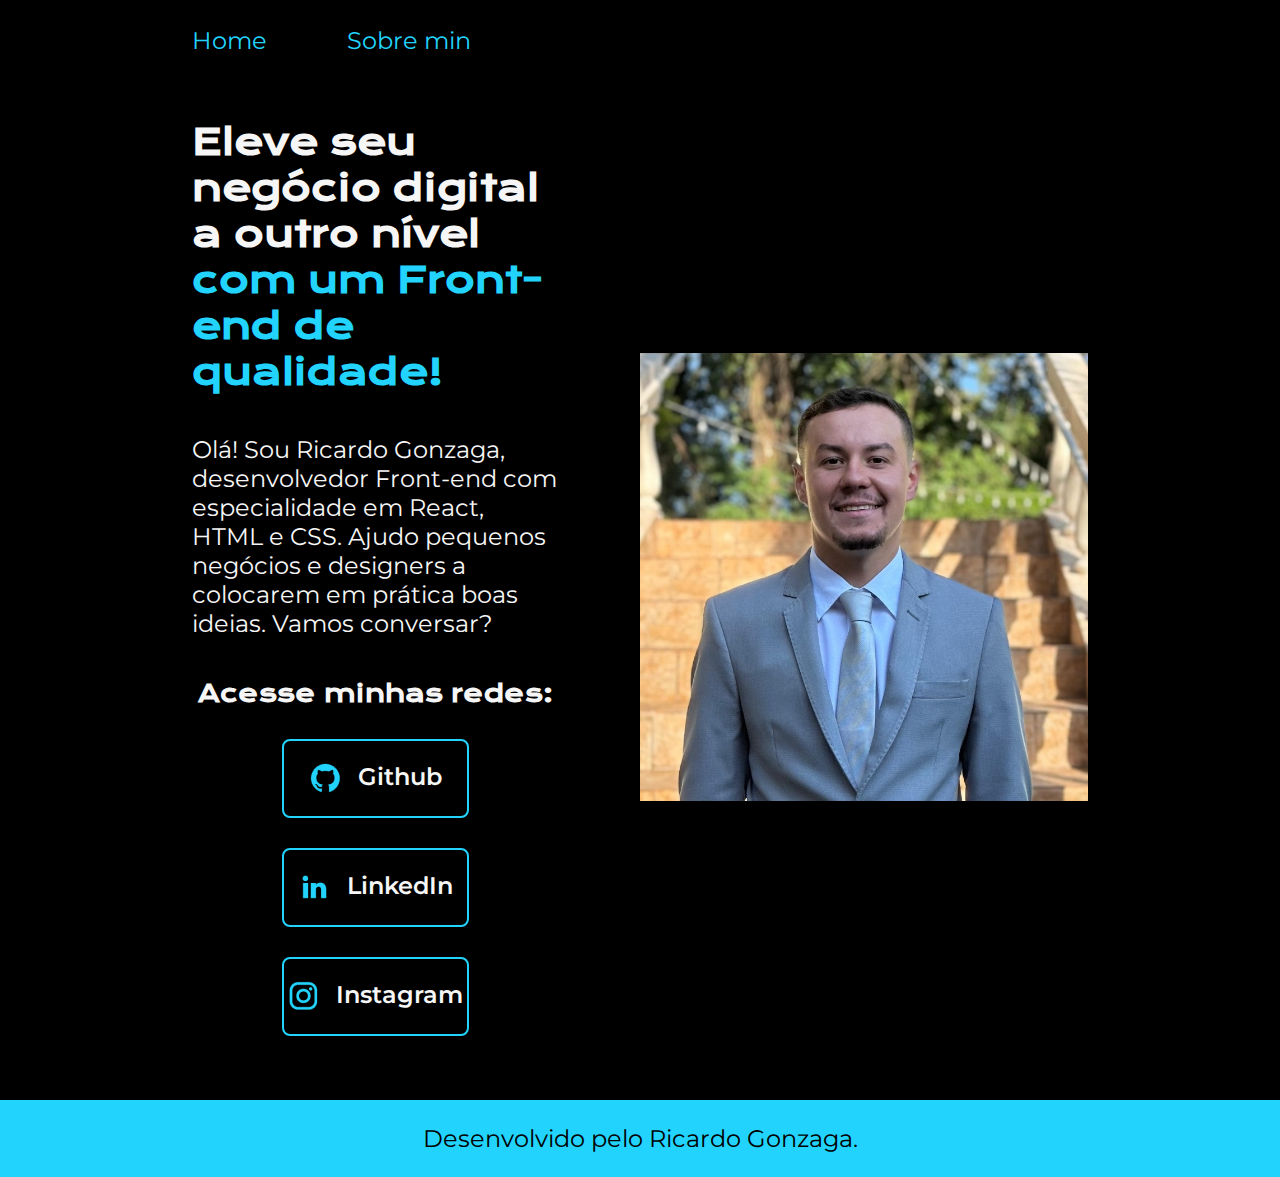
==== index.html @ a6d5a938 "Add files via upload" ====
<!DOCTYPE html>
<html lang="pt-br">
<head>
    <meta charset="UTF-8"> 
    <meta http-equiv="X-UA-Compatible" content="IE=edge">
    <meta name="viewport" content="width=device-width, initial-scale=1.0">
    <title>Portifolio</title>
    <link rel="stylesheet" href="/styles/styles.css">
</head>
<body>

    <header class="cabecalho">  
        <nav class="cabecalho_menu">
            <a class="cabecalho_menu_link" href="index.html">Home</a>
            <a class="cabecalho_menu_link" href="about.html">Sobre min</a>
       </nav>
    </header>
    <main class="apresentacao">
        <section class="apresentacao_conteudo">
        <h1 class="apresentacao_conteudo_titulo">
            Eleve seu negócio digital a outro nível 
            <strong class="titulo-destaque">com um Front-end de qualidade!
            </strong></h1>
                <p class="apresentacao_conteudo_texto">Olá! Sou Ricardo Gonzaga, desenvolvedor 
                Front-end com especialidade em React, HTML e
                CSS. Ajudo pequenos negócios e designers a 
                colocarem em prática boas ideias. Vamos 
                conversar?</p>
                <div class="apresentacao_links">
                    <h2 class="apresentacao_links_subtitulo">Acesse minhas redes:</h2>
                    <a  class="apresentacao_links_navegacao" href="https://github.com/Ricardogonzaga98">
                    <img src="./assets/github.png" >  
                    Github   
                    </a>
                    <a  class="apresentacao_links_navegacao" href="https://www.linkedin.com/in/ricardo-gonzaga-337192240/">
                        <img src="./assets/linkedin.png">
                     LinkedIn
                    </a>
                    <a  class="apresentacao_links_navegacao" href="https://www.instagram.com/ricardogonzaga98/">
                        <img  src="./assets/instagram.png">
                    Instagram
                    </a>
          </div>
      </section>
        <img class="apresentacao_imagem" src="./assets/ricardoperfil.jpg" alt="Foto da Ricardo Gonzaga programando">
   
    </main>
    <footer class="rodape">
        <p>Desenvolvido pelo Ricardo Gonzaga.</p>
    </footer>   
</body>
</html>
---- styles/styles.css ----
@import url('https://fonts.googleapis.com/css2?family=Krona+One&family=Montserrat:wght@400;600&display=swap');

:root{
    --cor-primaria:#000000;
    --cor-secundaria: #f6f6f6;
    --cor-terciara:  #22d4fd;
    --cor-hover: #272727;

    --fonte-primaria: "Krona One", sans-serif;
    --fonte-secundaria:"Montserrat",sans-serif;
}

* {
    margin:  0;
    padding: 0;

}


body {
   
    box-sizing: border-box;
    background-color: var(--cor-primaria);
    color: var(--cor-secundaria);
}

.cabecalho {
    padding: 2% 0% 0% 15%;
}

.cabecalho_menu {
    display: flex;
    gap: 80px;
}

.cabecalho_menu_link {
    font-family: var(--fonte-secundaria);
    font-size: 1.5rem;
    font-weight: 600px;
    color: var(--cor-terciara);
    text-decoration: none;

}

.apresentacao {
    padding: 5%  15%;
    display: flex;
    align-items: center;
    justify-content: space-between;
    gap: 82px;

}

.apresentacao_conteudo {

    width: 50%; 
    display: flex;
    flex-direction: column;
    gap: 40px;


}

.apresentacao_conteudo_titulo {
    font-size: 2.25rem;
    font-family: var(--fonte-primaria);

}
.titulo-destaque {
    color: var(--cor-terciara); 
}

.apresentacao_conteudo_texto{

    font-size: 1.5rem;        
    font-family: var(--fonte-secundaria);
}

.apresentacao_links {
        display: flex;
        flex-direction: column;
        justify-content: space-around;
        align-items: center;
        gap: 30px;
}

.apresentacao_links_subtitulo {
    font-family: var(--fonte-primaria);
    font-weight: 400px;
    font-size: 1.5rem;



}

.apresentacao_links_navegacao { 

    display: flex;
    justify-content: center;
    gap: 16px;
    border: 2px solid var(--cor-terciara);
    width: 50%;
    text-align: center;
    border-radius: 8px;
    font-size: 1.5rem;
    font-weight: 600;
    padding: 21.5px 0;
    text-decoration: none;
    color: var(--cor-secundaria);
    font-family: var(--fonte-secundaria);

}

.apresentacao_links_link:hover {

    background-color: var(--cor-hover);
}

.apresentacao_imagem{

    width: 50%;
}

.rodape {
    padding: 24px;
    color: var(--cor-primaria);
    background-color: var(--cor-terciara);
    text-align: center;
    font-family: var(--fonte-secundaria);
    font-size: 1.5rem;
        font-weight: 400px;



}

@media (max-width: 1200) {
   
    .cabecalho {
        padding: 10%;
    }

    .cabecalho_menu {

        justify-content: center;
    }

    .apresentacao {
        flex-direction: column-reverse;
        padding: 5%;
    }
   
    .apresentacao_conteudo {
        width: auto;
    }

}
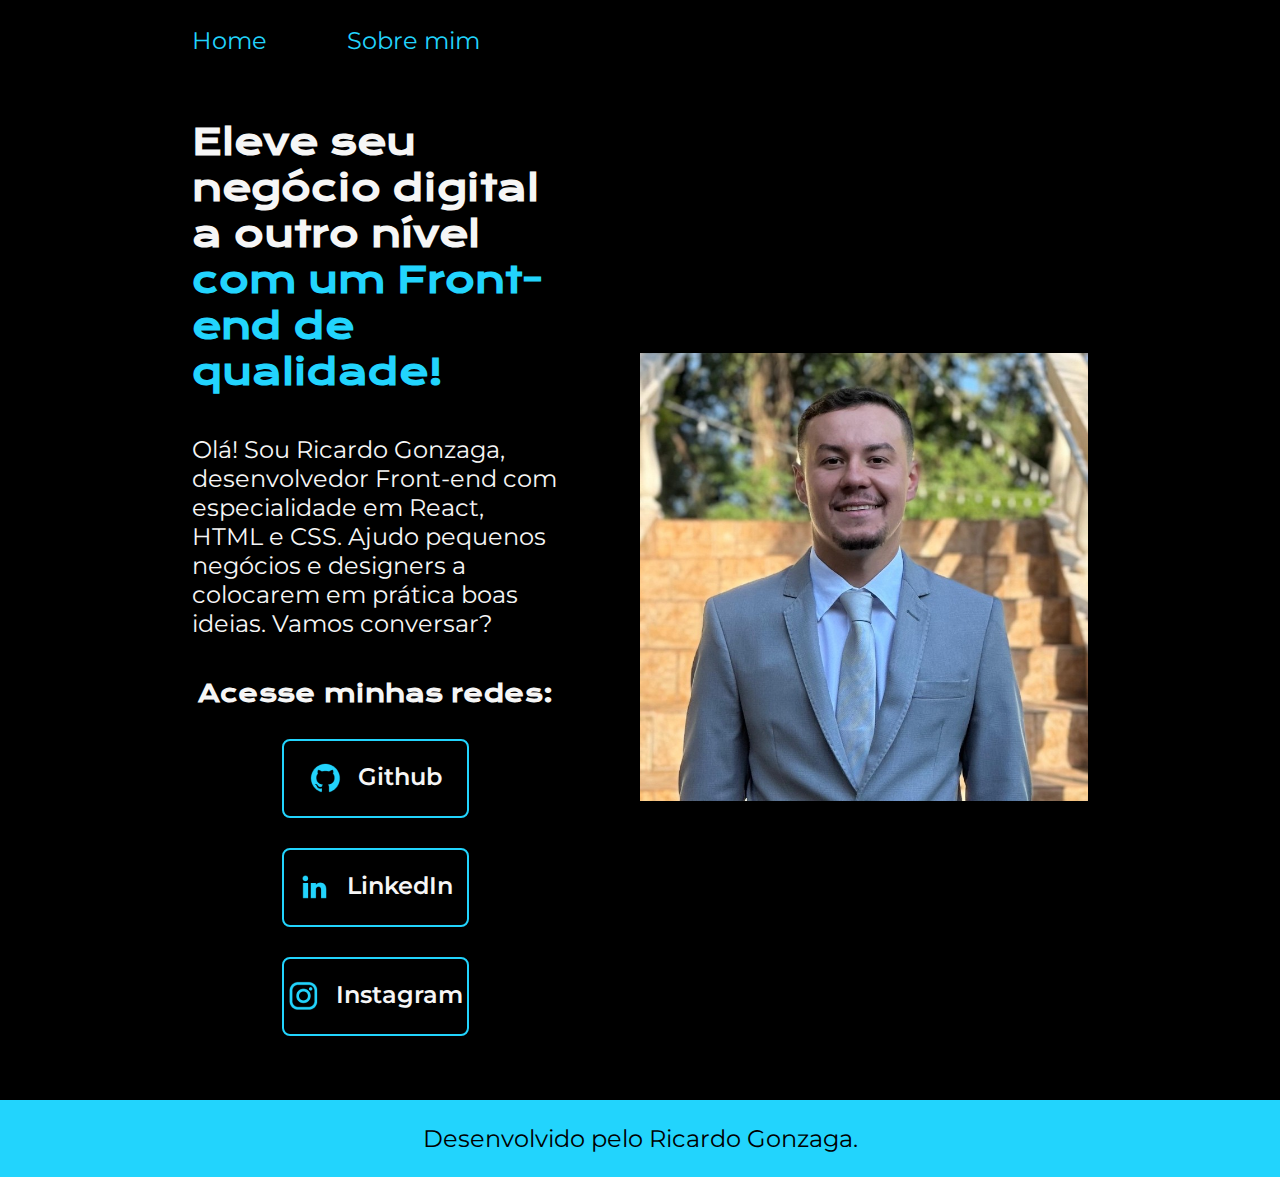
==== commit b03144a6: "Update index.html" ====
--- a/index.html
+++ b/index.html
@@ -12,7 +12,7 @@
     <header class="cabecalho">  
         <nav class="cabecalho_menu">
             <a class="cabecalho_menu_link" href="index.html">Home</a>
-            <a class="cabecalho_menu_link" href="about.html">Sobre min</a>
+            <a class="cabecalho_menu_link" href="about.html">Sobre mim</a>
        </nav>
     </header>
     <main class="apresentacao">
@@ -49,4 +49,4 @@
         <p>Desenvolvido pelo Ricardo Gonzaga.</p>
     </footer>   
 </body>
-</html>+</html>
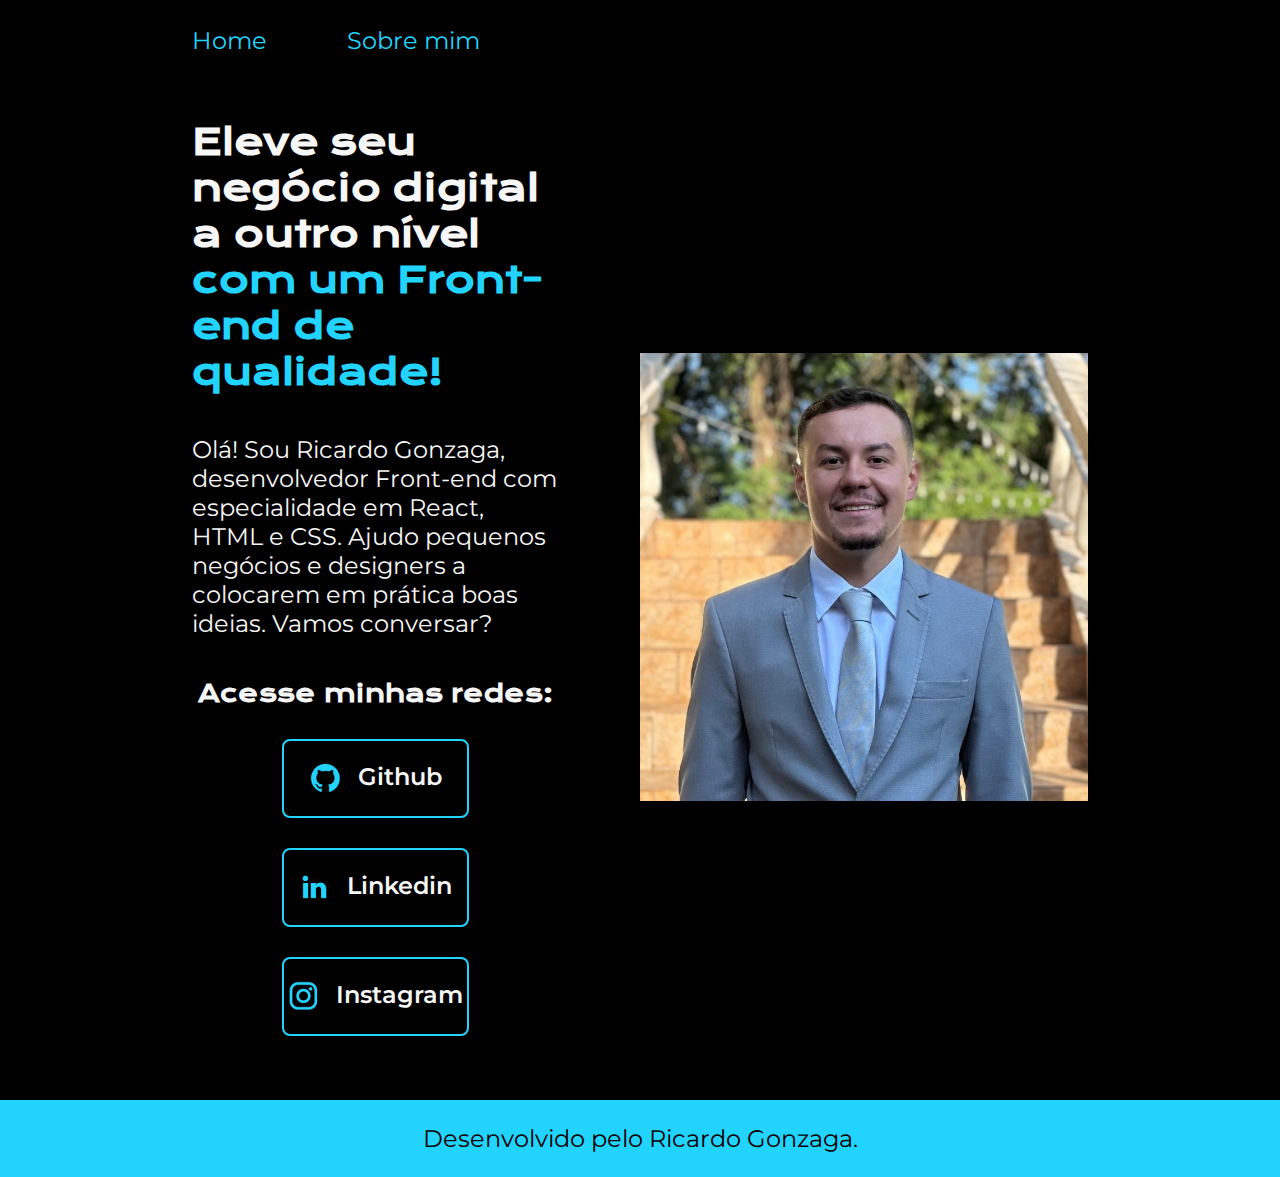
==== commit 6b48a9e7: "Update index.html" ====
--- a/index.html
+++ b/index.html
@@ -34,7 +34,7 @@
                     </a>
                     <a  class="apresentacao_links_navegacao" href="https://www.linkedin.com/in/ricardo-gonzaga-337192240/">
                         <img src="./assets/linkedin.png">
-                     LinkedIn
+                     Linkedin
                     </a>
                     <a  class="apresentacao_links_navegacao" href="https://www.instagram.com/ricardogonzaga98/">
                         <img  src="./assets/instagram.png">
--- a/styles/styles.css
+++ b/styles/styles.css
@@ -6,8 +6,8 @@
     --cor-terciara:  #22d4fd;
     --cor-hover: #272727;
 
-    --fonte-primaria: "Krona One", sans-serif;
-    --fonte-secundaria:"Montserrat",sans-serif;
+    --fonte-primaria: 'Krona One', sans-serif;
+    --fonte-secundaria:'Montserrat',sans-serif;
 }
 
 * {
@@ -134,7 +134,7 @@
 
 }
 
-@media (max-width: 1200) {
+@media (max-width: 1200px) {
    
     .cabecalho {
         padding: 10%;
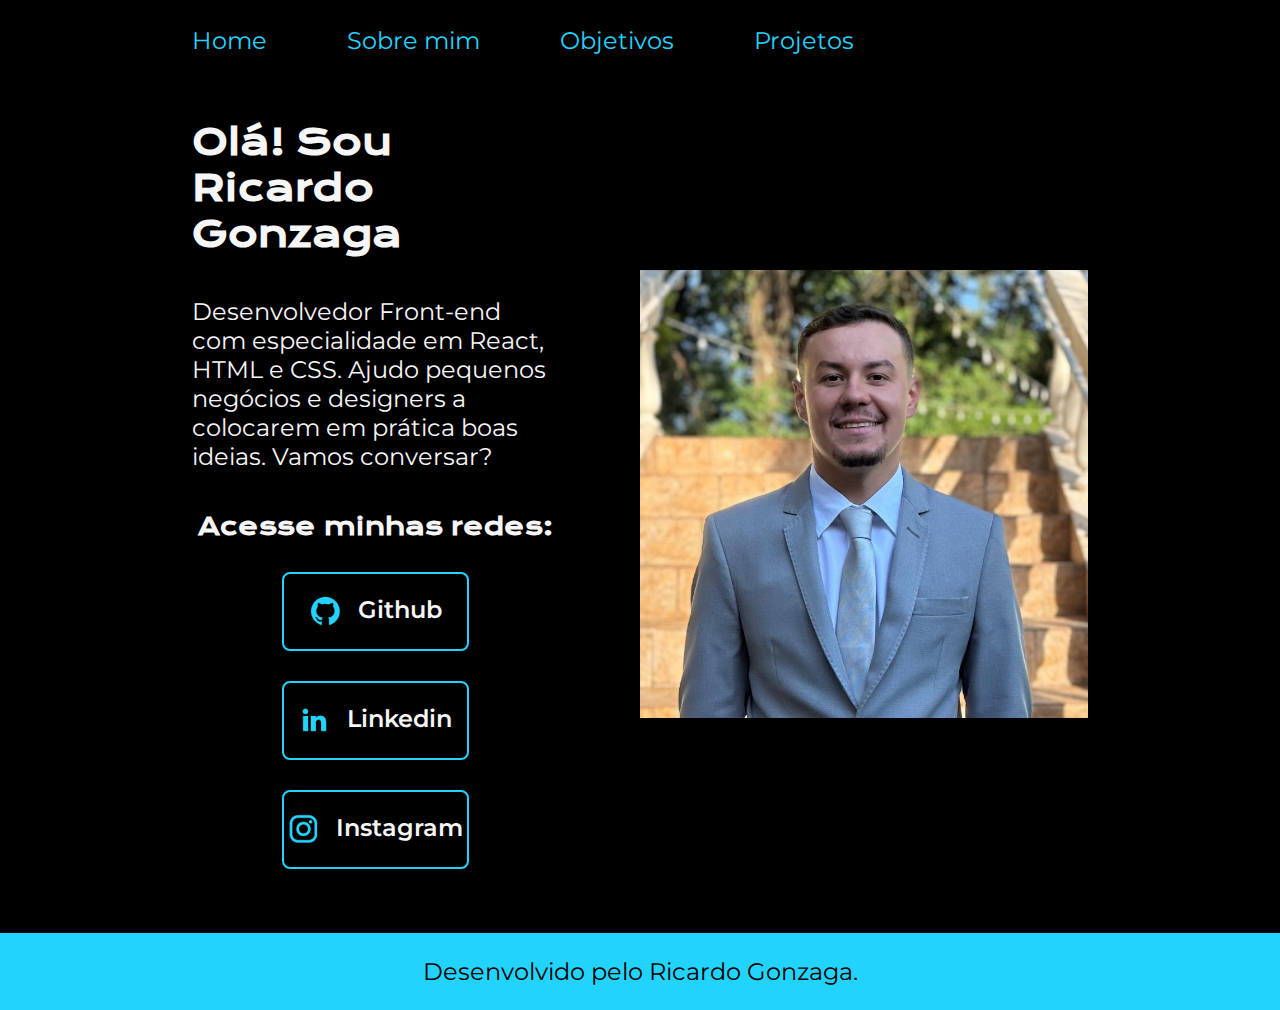
==== commit edc806c8: "Add files via upload" ====
--- a/index.html
+++ b/index.html
@@ -13,15 +13,15 @@
         <nav class="cabecalho_menu">
             <a class="cabecalho_menu_link" href="index.html">Home</a>
             <a class="cabecalho_menu_link" href="about.html">Sobre mim</a>
+            <a class="cabecalho_menu_link" href="objetivo.html">Objetivos</a>
+            <a class="cabecalho_menu_link" href="home.html">Projetos</a>
        </nav>
     </header>
     <main class="apresentacao">
         <section class="apresentacao_conteudo">
-        <h1 class="apresentacao_conteudo_titulo">
-            Eleve seu negócio digital a outro nível 
-            <strong class="titulo-destaque">com um Front-end de qualidade!
-            </strong></h1>
-                <p class="apresentacao_conteudo_texto">Olá! Sou Ricardo Gonzaga, desenvolvedor 
+        <h1 class="apresentacao_conteudo_titulo">Olá! Sou Ricardo Gonzaga </h1>
+                
+                <p class="apresentacao_conteudo_texto">  Desenvolvedor 
                 Front-end com especialidade em React, HTML e
                 CSS. Ajudo pequenos negócios e designers a 
                 colocarem em prática boas ideias. Vamos 
@@ -49,4 +49,4 @@
         <p>Desenvolvido pelo Ricardo Gonzaga.</p>
     </footer>   
 </body>
-</html>
+</html>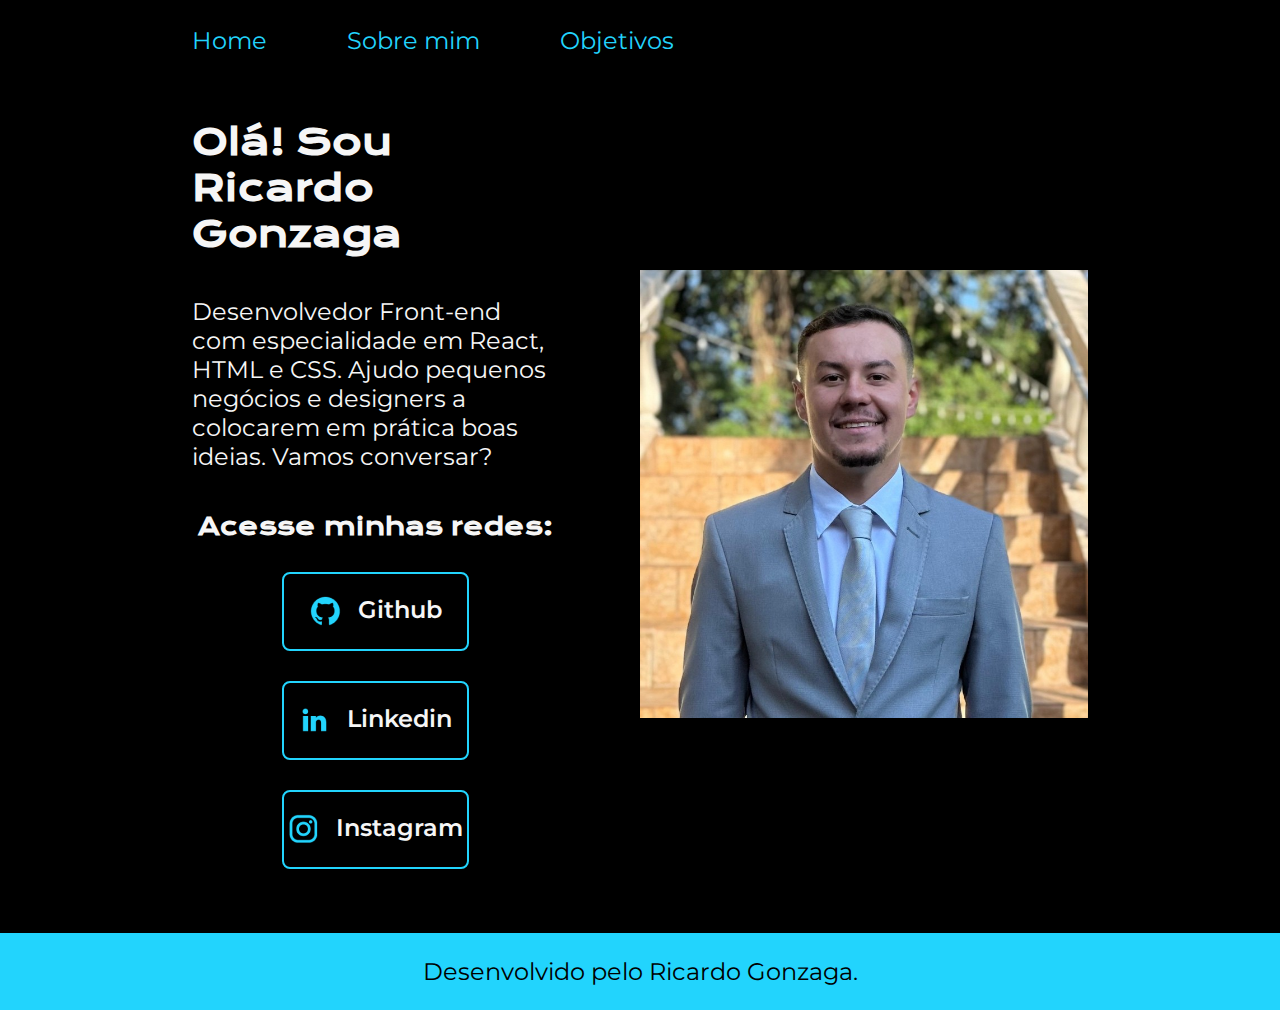
==== commit 0d13b0a6: "Update index.html" ====
--- a/index.html
+++ b/index.html
@@ -14,7 +14,7 @@
             <a class="cabecalho_menu_link" href="index.html">Home</a>
             <a class="cabecalho_menu_link" href="about.html">Sobre mim</a>
             <a class="cabecalho_menu_link" href="objetivo.html">Objetivos</a>
-            <a class="cabecalho_menu_link" href="home.html">Projetos</a>
+            
        </nav>
     </header>
     <main class="apresentacao">
@@ -49,4 +49,4 @@
         <p>Desenvolvido pelo Ricardo Gonzaga.</p>
     </footer>   
 </body>
-</html>+</html>
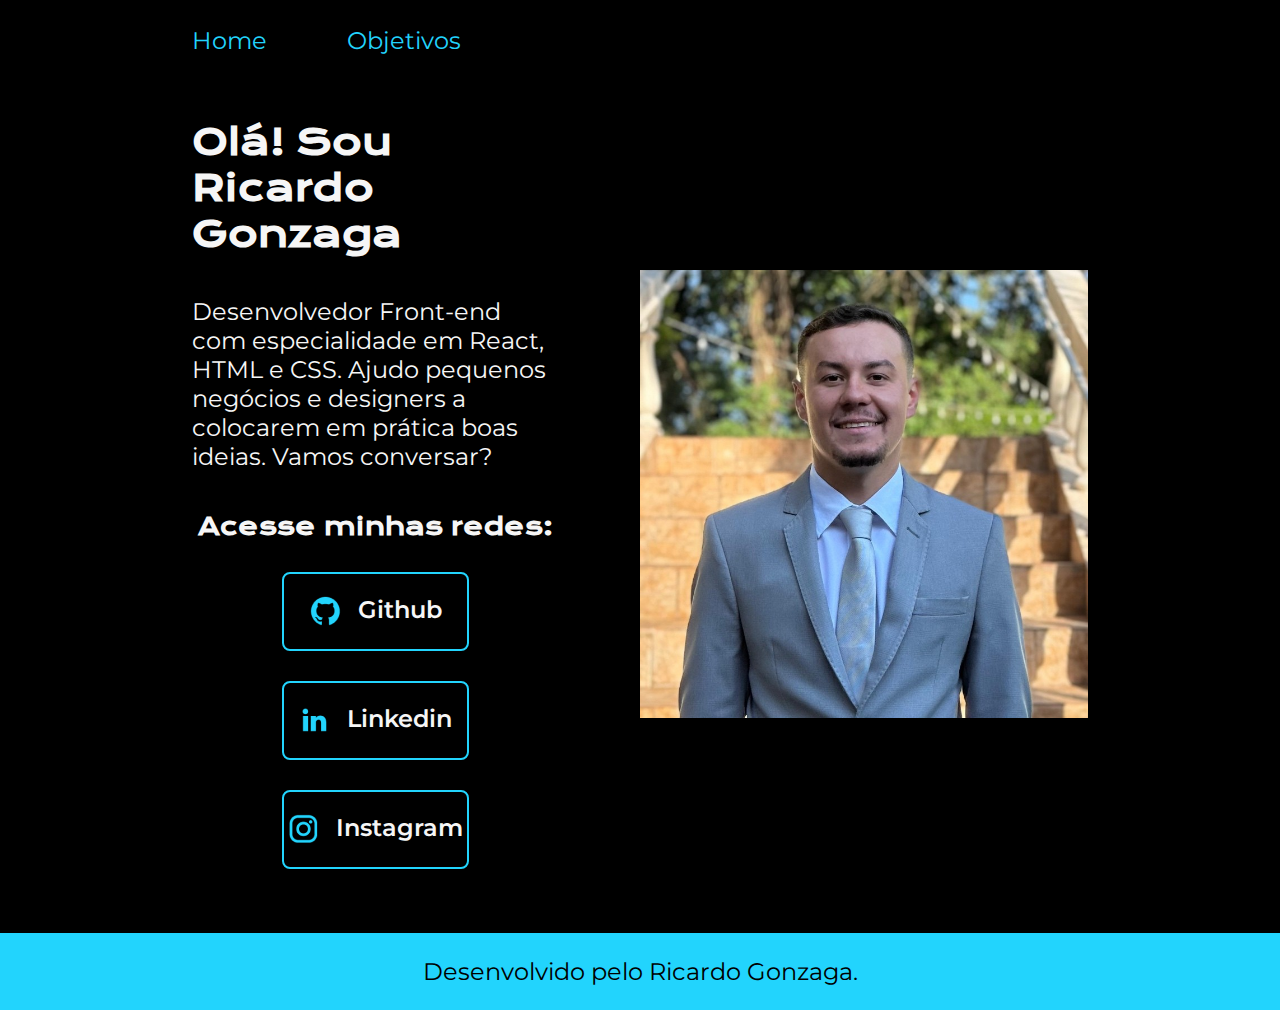
==== commit ae5a69e4: "Update index.html" ====
--- a/index.html
+++ b/index.html
@@ -12,7 +12,6 @@
     <header class="cabecalho">  
         <nav class="cabecalho_menu">
             <a class="cabecalho_menu_link" href="index.html">Home</a>
-            <a class="cabecalho_menu_link" href="about.html">Sobre mim</a>
             <a class="cabecalho_menu_link" href="objetivo.html">Objetivos</a>
             
        </nav>
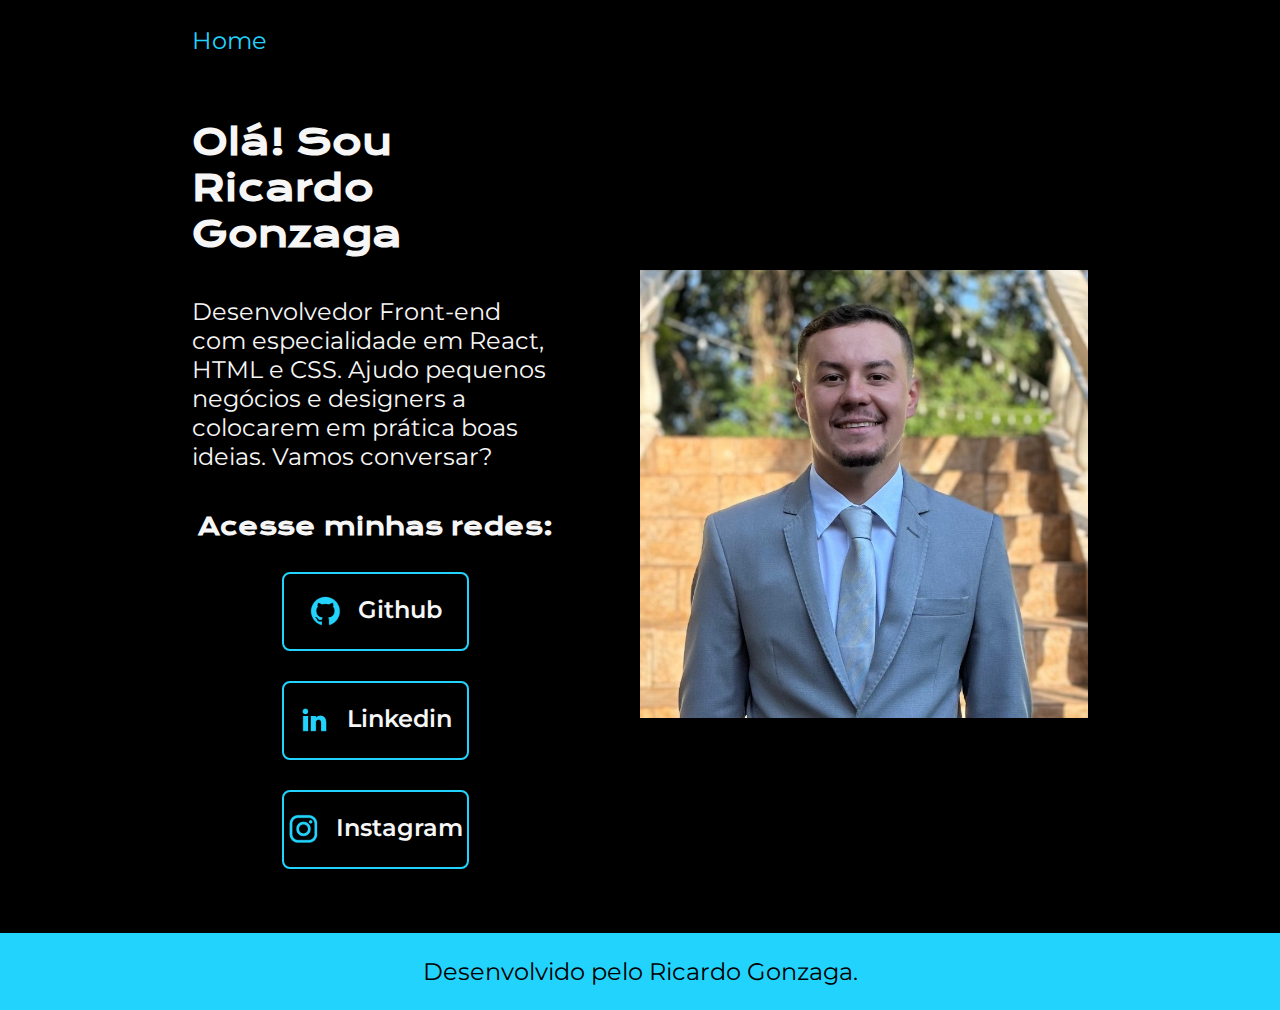
==== commit 3334f1ba: "Update index.html" ====
--- a/index.html
+++ b/index.html
@@ -12,7 +12,7 @@
     <header class="cabecalho">  
         <nav class="cabecalho_menu">
             <a class="cabecalho_menu_link" href="index.html">Home</a>
-            <a class="cabecalho_menu_link" href="objetivo.html">Objetivos</a>
+        
             
        </nav>
     </header>
